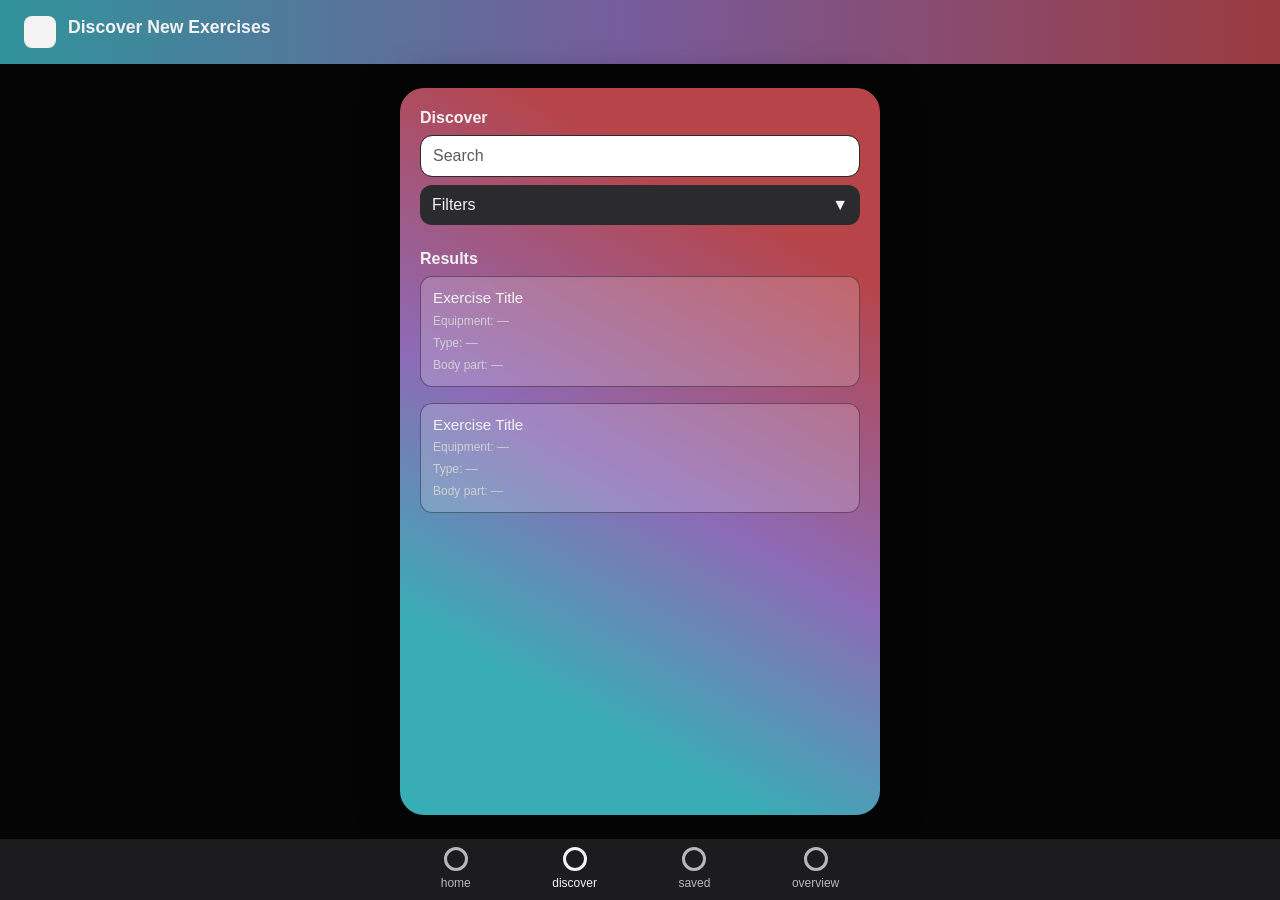
==== discover.html @ ae5f7fb0 "feat: add discover page layout and nav active state" ====
<!DOCTYPE html>
<html lang="en">
  <head>
    <meta charset="UTF-8" />
    <title>Move Manual | Discover</title>

    <!-- Bootstrap CDN -->
    <link
      href="https://cdn.jsdelivr.net/npm/bootstrap@5.3.3/dist/css/bootstrap.min.css"
      rel="stylesheet"
    />

    <!-- style sheet -->
    <link rel="stylesheet" href="styles.css" />
  </head>

  <body class="app-page">
    <!-- Full-width header -->
    <header class="app-header">
      <div class="app-header__logo"></div>
      <h1 class="app-header__title">Discover New Exercises</h1>
    </header>

    <!-- app shell -->
    <main class="app-main">
      <div class="app-shell">
        <div class="app-content">
          <!-- Search & Filters block -->
          <section class="mb-4">
            <h2 class="section-title">Discover</h2>

            <!-- Search input FETCH HERE -->
            <input
              type="text"
              class="search-input form-control"
              id="discover-search"
              placeholder="Search"
            />

            <!-- Filter bar ADD OPTIONS -->
            <div class="filter-bar mt-2" id="discover-filters">
              <span>Filters</span>
              <span>▼</span>
            </div>
          </section>

          <!-- Results list POPULATE API LATER -->
          <section>
            <h2 class="section-title">Results</h2>

            <!-- Placeholder cards now; replace with JS later -->
            <div class="d-flex flex-column gap-3" id="discover-results">
              <article class="card-glass">
                <h3 class="mb-1" style="font-size: 0.95rem">Exercise Title</h3>
                <p class="muted-label mb-1">Equipment: —</p>
                <p class="muted-label mb-1">Type: —</p>
                <p class="muted-label mb-0">Body part: —</p>
              </article>

              <article class="card-glass">
                <h3 class="mb-1" style="font-size: 0.95rem">Exercise Title</h3>
                <p class="muted-label mb-1">Equipment: —</p>
                <p class="muted-label mb-1">Type: —</p>
                <p class="muted-label mb-0">Body part: —</p>
              </article>
            </div>
          </section>
        </div>
      </div>
    </main>

    <!-- bottom nav -->
    <footer class="app-footer">
      <nav class="app-nav" aria-label="primary navigation">
        <a href="index.html" class="nav-item">
          <span class="nav-item__icon"></span>
          <span>home</span>
        </a>

        <!-- Discover is active -->
        <a href="discover.html" class="nav-item nav-item--active">
          <span class="nav-item__icon"></span>
          <span>discover</span>
        </a>

        <a href="saved.html" class="nav-item">
          <span class="nav-item__icon"></span>
          <span>saved</span>
        </a>

        <a href="overview.html" class="nav-item">
          <span class="nav-item__icon"></span>
          <span>overview</span>
        </a>
      </nav>
    </footer>

    <script src="https://cdn.jsdelivr.net/npm/bootstrap@5.3.3/dist/js/bootstrap.bundle.min.js"></script>
  </body>
</html>
---- styles.css ----
*,
*::before,
*::after {
  box-sizing: border-box;
}

html,
body {
  margin: 0;
  padding: 0;
}

/* Body is the full viewport, dark background behind the app */
body {
  min-height: 100vh;
  font-family: "Inter", sans-serif;
  background: #050505; /* change later to something more cohesive */
  color: #f3f3f4;
}

/* APP SHELL LAYOUT */

.app-page {
  min-height: 100vh;
  display: flex;
  flex-direction: column;
}

/* Full-width header bar */
.app-header {
  flex: 0 0 auto;
  padding: 1rem 1.5rem;
  display: flex;
  align-items: center;
  gap: 0.75rem;
  /* change background per page */
  background: linear-gradient(
    90deg,
    rgba(77, 242, 255, 0.6),
    rgba(197, 148, 255, 0.6),
    rgba(255, 94, 101, 0.6)
  );
}

/* Logo icon in header */
.app-header__logo {
  width: 32px;
  height: 32px;
  border-radius: 8px;
  background: #f3f3f4;
}

/* Page title text next to logo */
.app-header__title {
  font-size: 1.1rem;
  font-weight: 700;
}

/* Main area stretches between header and footer */
.app-main {
  flex: 1 1 auto;
  display: flex;
  justify-content: center; /* center the inner column horizontally */
  padding: 1.5rem 0.75rem;
}

/* phone viewport column */
.app-shell {
  width: 100%;
  max-width: 420px;       /* mobile-ish width, can tweak */
  border-radius: 24px;
  overflow: hidden;
  display: flex;
  flex-direction: column;
  background: linear-gradient(
    28.88deg,
    rgba(77, 242, 255, 0.71) 19.75%,
    rgba(197, 148, 255, 0.71) 47.09%,
    rgba(255, 94, 101, 0.71) 80.25%
  );
  box-shadow: 0 0 40px rgba(0, 0, 0, 0.6);
}

/* Inner content area inside the gradient shell */
.app-content {
  flex: 1 1 auto;
  padding: 1.25rem 1.25rem 5rem; /* bottom padding makes space above nav */
}

/* Section titles */
.section-title {
  font-size: 1rem;
  font-weight: 700;
  margin-bottom: 0.5rem;
}

/* BOTTOM NAV */

/* Footer bar */
.app-footer {
  flex: 0 0 auto;
  background: #1c1c1e;
  padding: 0.5rem 0;
}

/* footer nav */
.app-nav {
  max-width: 420px;     /* align with app-shell width */
  margin: 0 auto;
  display: flex;
  justify-content: space-around;
  align-items: center;
}

/* Individual nav item */
.nav-item {
  display: flex;
  flex-direction: column;
  align-items: center;
  gap: 0.2rem;
  font-size: 0.75rem;
  color: #b8b8bb;
  text-decoration: none;
}

/* round icon placeholder CHANGE LATER */
.nav-item__icon {
  width: 24px;
  height: 24px;
  border-radius: 999px;
  border: 3px solid #b8b8bb;
}

/* Active page link */
.nav-item--active {
  color: #f3f3f4;
}

.nav-item--active .nav-item__icon {
  border-color: #f3f3f4;
}

/* CARDS */

/* glassy cards  */
.card-glass {
  background: rgba(255, 255, 255, 0.18);
  border-radius: 12px;
  padding: 0.75rem;
  backdrop-filter: blur(4px);
  border: 1px solid rgba(0, 0, 0, 0.4);
}

/* search input */
.search-input {
  width: 100%;
  border-radius: 12px;
  border: 1px solid #2b2b2d;
  padding: 0.5rem 0.75rem;
  font-size: 1rem;
}

/* Filter pill bar */
.filter-bar {
  margin-top: 0.75rem;
  padding: 0.5rem 0.75rem;
  border-radius: 12px;
  background: #2b2b2d;
  color: #f3f3f4;
  display: flex;
  justify-content: space-between;
  align-items: center;
}

/* Small label under cards */
.muted-label {
  font-size: 0.75rem;
  color: #d0d0d2;
}

/* change width on very large screens */
@media (min-width: 1200px) {
  .app-shell,
  .app-nav {
    max-width: 480px;
  }
}
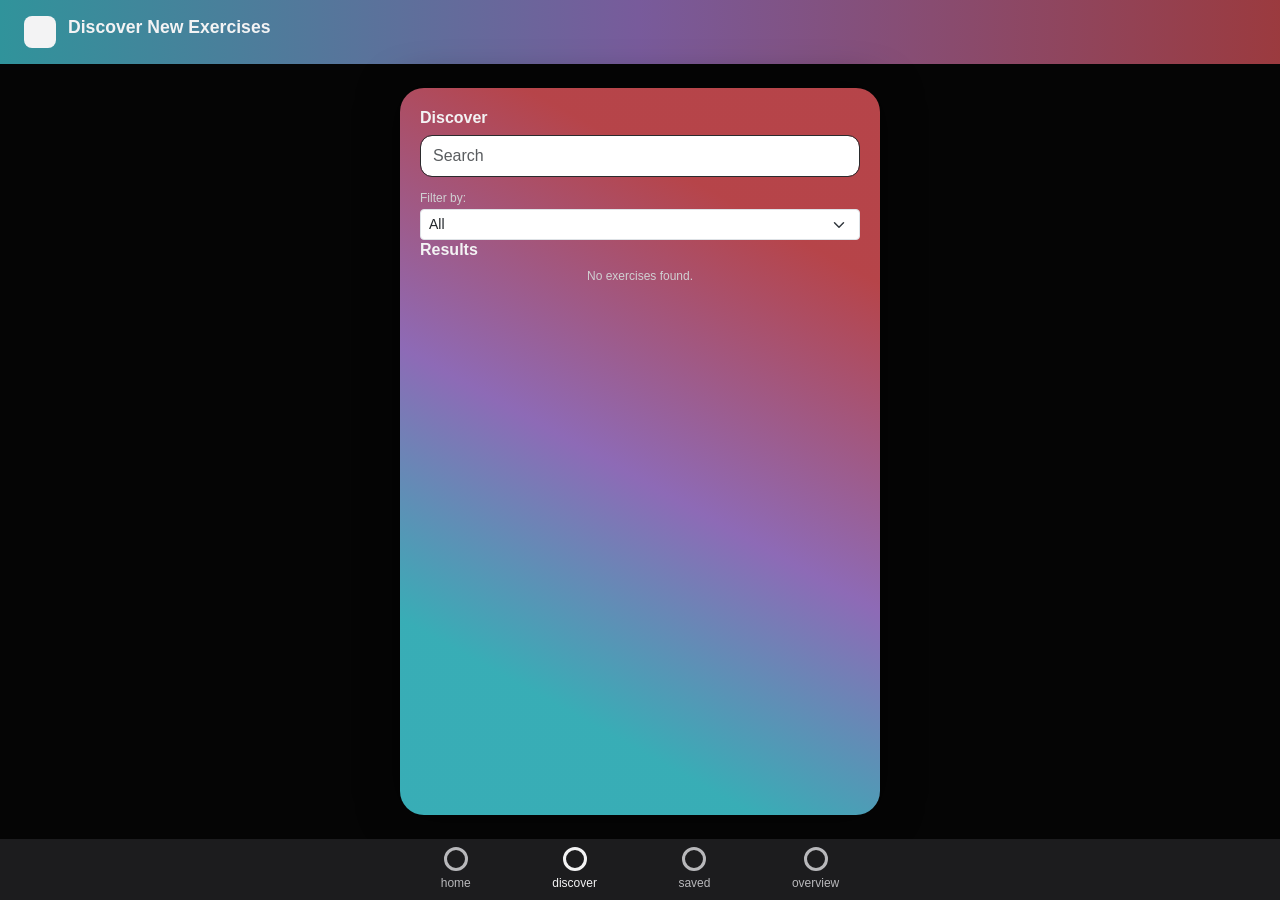
==== commit d40783db: "feat: add filter dropdown to discover page" ====
--- a/discover.html
+++ b/discover.html
@@ -33,37 +33,35 @@
             <input
               type="text"
               class="search-input form-control"
-              id="discover-search"
+              id="search-input"
               placeholder="Search"
             />
 
-            <!-- Filter bar ADD OPTIONS -->
-            <div class="filter-bar mt-2" id="discover-filters">
-              <span>Filters</span>
-              <span>▼</span>
-            </div>
-          </section>
+<!-- Filter dropdown -->
+<div class="mt-2">
+  <label for="filter-select" class="muted-label me-2">
+    Filter by:
+  </label>
+  <select
+    id="filter-select"
+    class="form-select form-select-sm filter-select"
+    aria-label="Filter exercises"
+  >
+    <option value="all">All</option>
+    <option value="upper">Upper body</option>
+    <option value="lower">Lower body</option>
+    <option value="core">Core</option>
+    <option value="cardio">Cardio</option>
+  </select>
+</div>
+
 
           <!-- Results list POPULATE API LATER -->
           <section>
             <h2 class="section-title">Results</h2>
 
             <!-- Placeholder cards now; replace with JS later -->
-            <div class="d-flex flex-column gap-3" id="discover-results">
-              <article class="card-glass">
-                <h3 class="mb-1" style="font-size: 0.95rem">Exercise Title</h3>
-                <p class="muted-label mb-1">Equipment: —</p>
-                <p class="muted-label mb-1">Type: —</p>
-                <p class="muted-label mb-0">Body part: —</p>
-              </article>
-
-              <article class="card-glass">
-                <h3 class="mb-1" style="font-size: 0.95rem">Exercise Title</h3>
-                <p class="muted-label mb-1">Equipment: —</p>
-                <p class="muted-label mb-1">Type: —</p>
-                <p class="muted-label mb-0">Body part: —</p>
-              </article>
-            </div>
+            <div class="d-flex flex-column gap-3" id="results-grid"></div>
           </section>
         </div>
       </div>
@@ -95,6 +93,6 @@
       </nav>
     </footer>
 
-    <script src="https://cdn.jsdelivr.net/npm/bootstrap@5.3.3/dist/js/bootstrap.bundle.min.js"></script>
+    <script src="discover.js"></script>
   </body>
 </html>
